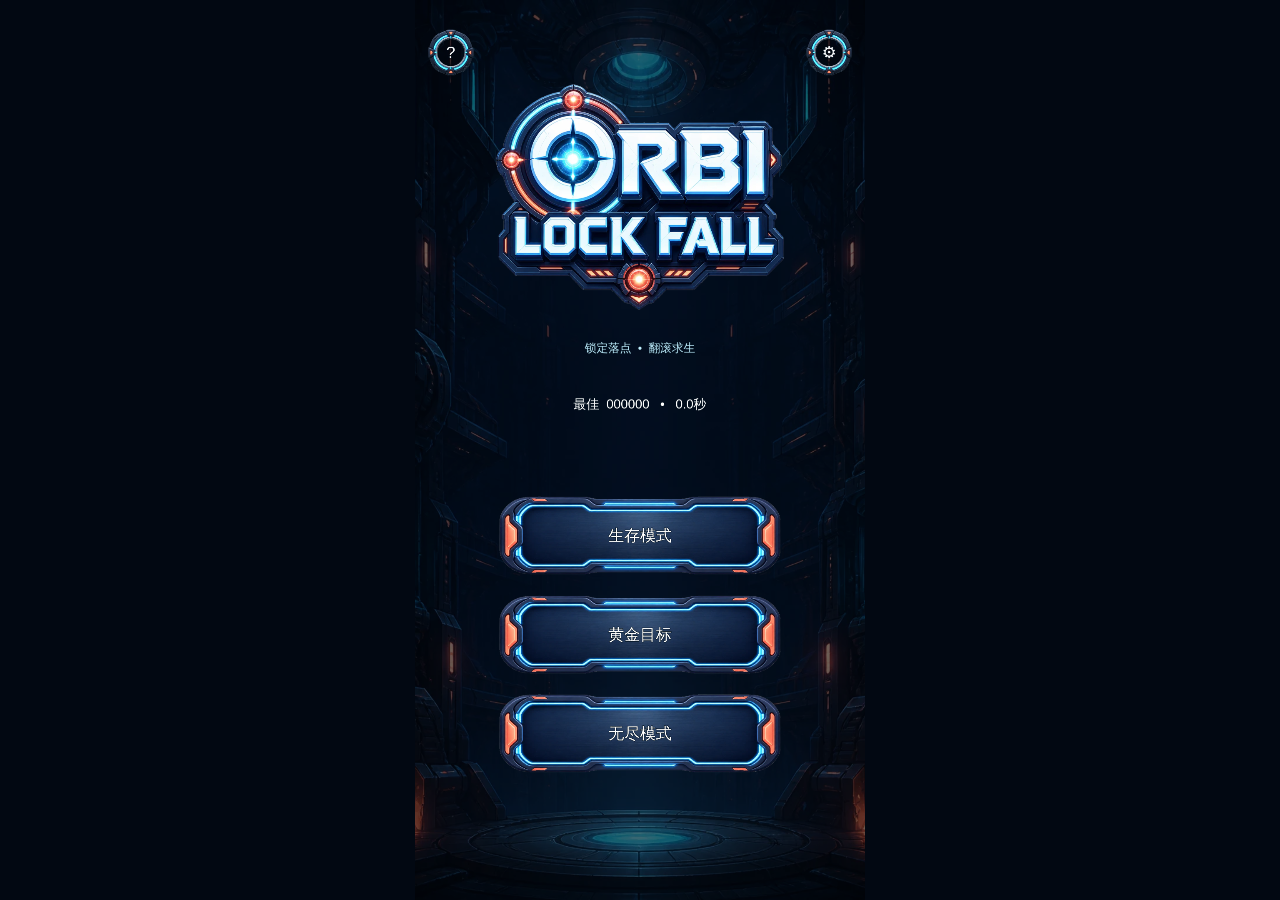
==== games/elsblock/index.html @ f8b9d1f1 "Host imported game builds in the platform" ====
<!doctype html>
<html lang="zh-CN">
  <head>
    <meta charset="UTF-8" />
    <meta name="viewport" content="width=device-width,initial-scale=1,maximum-scale=1,user-scalable=no,viewport-fit=cover" />
    <meta name="theme-color" content="#020c19" />
    <title>轨道锁落</title>
    <style>
      #loading-screen {
        position: fixed; inset: 0; z-index: 9999; display: grid; place-items: center;
        color: #dffaff; background: radial-gradient(circle at 50% 34%, #07304a 0, #020812 58%);
        font-family: "Microsoft YaHei", "PingFang SC", Arial, sans-serif;
        transition: opacity 180ms ease;
      }
      #loading-screen.is-ready { opacity: 0; pointer-events: none; }
      .loading-card { width: min(76vw, 360px); text-align: center; }
      .loading-orbit {
        width: 72px; height: 72px; margin: 0 auto 24px; border: 4px solid #123f59;
        border-top-color: #36efff; border-right-color: #ff704e; border-radius: 50%;
        box-shadow: 0 0 24px #14dff977; animation: loading-spin 1s linear infinite;
      }
      .loading-title { margin: 0 0 28px; color: #fff; font-size: 28px; letter-spacing: 5px; }
      .loading-track { height: 10px; overflow: hidden; border: 1px solid #26dff0; background: #031522; border-radius: 999px; }
      #loading-fill { width: 0; height: 100%; background: linear-gradient(90deg, #18bddd, #62f7ff); transition: width 120ms linear; }
      #loading-status { min-height: 24px; margin: 16px 0; color: #9ed8e8; font-size: 14px; }
      #loading-retry { padding: 9px 22px; border: 1px solid #39eaff; border-radius: 6px; color: #e8fdff; background: #0a3856; cursor: pointer; }
      @keyframes loading-spin { to { transform: rotate(360deg); } }
    </style>
    <script type="module" crossorigin src="./assets/index-C8vit7rw.js"></script>
    <link rel="stylesheet" crossorigin href="./assets/index-D_d0dcex.css">
  </head>
  <body>
    <div id="loading-screen">
      <div class="loading-card">
        <div class="loading-orbit" aria-hidden="true"></div>
        <h1 class="loading-title">轨道锁落</h1>
        <div id="loading-progress" class="loading-track" role="progressbar" aria-label="游戏加载进度" aria-valuemin="0" aria-valuemax="100" aria-valuenow="0">
          <div id="loading-fill"></div>
        </div>
        <p id="loading-status">正在连接游戏资源…</p>
        <button id="loading-retry" type="button" hidden>重新加载</button>
      </div>
    </div>
    <main id="game"></main>
    <script>
      (() => {
        const screen = document.getElementById('loading-screen');
        const progress = document.getElementById('loading-progress');
        const fill = document.getElementById('loading-fill');
        const status = document.getElementById('loading-status');
        const retry = document.getElementById('loading-retry');
        let failed = false;
        const slowTimer = window.setTimeout(() => {
          status.textContent = '网络连接较慢，请继续等待或重新加载';
          retry.hidden = false;
        }, 15000);

        retry.addEventListener('click', () => location.reload());
        window.gameLoading = {
          progress(value) {
            if (failed) return;
            const percent = Math.round(Math.max(0, Math.min(1, value)) * 100);
            progress.setAttribute('aria-valuenow', String(percent));
            fill.style.width = `${percent}%`;
            status.textContent = `正在加载游戏资源 ${percent}%`;
          },
          error() {
            failed = true;
            window.clearTimeout(slowTimer);
            status.textContent = '资源加载失败，请检查网络后重试';
            retry.hidden = false;
          },
          ready() {
            if (failed) return;
            window.clearTimeout(slowTimer);
            fill.style.width = '100%';
            status.textContent = '加载完成';
            screen.classList.add('is-ready');
            window.setTimeout(() => screen.remove(), 220);
          },
        };
      })();
    </script>
  </body>
</html>
---- games/elsblock/assets/index-D_d0dcex.css ----
@font-face{font-family:Inter;src:url(../assets/Inter-Regular.ttf) format("truetype");font-display:swap}*{box-sizing:border-box}html,body,#game{width:100%;height:100%;margin:0;overflow:hidden;background:#020812}body{touch-action:none;overscroll-behavior:none;font-family:Inter,Arial,sans-serif}canvas{display:block;margin:auto;touch-action:none}
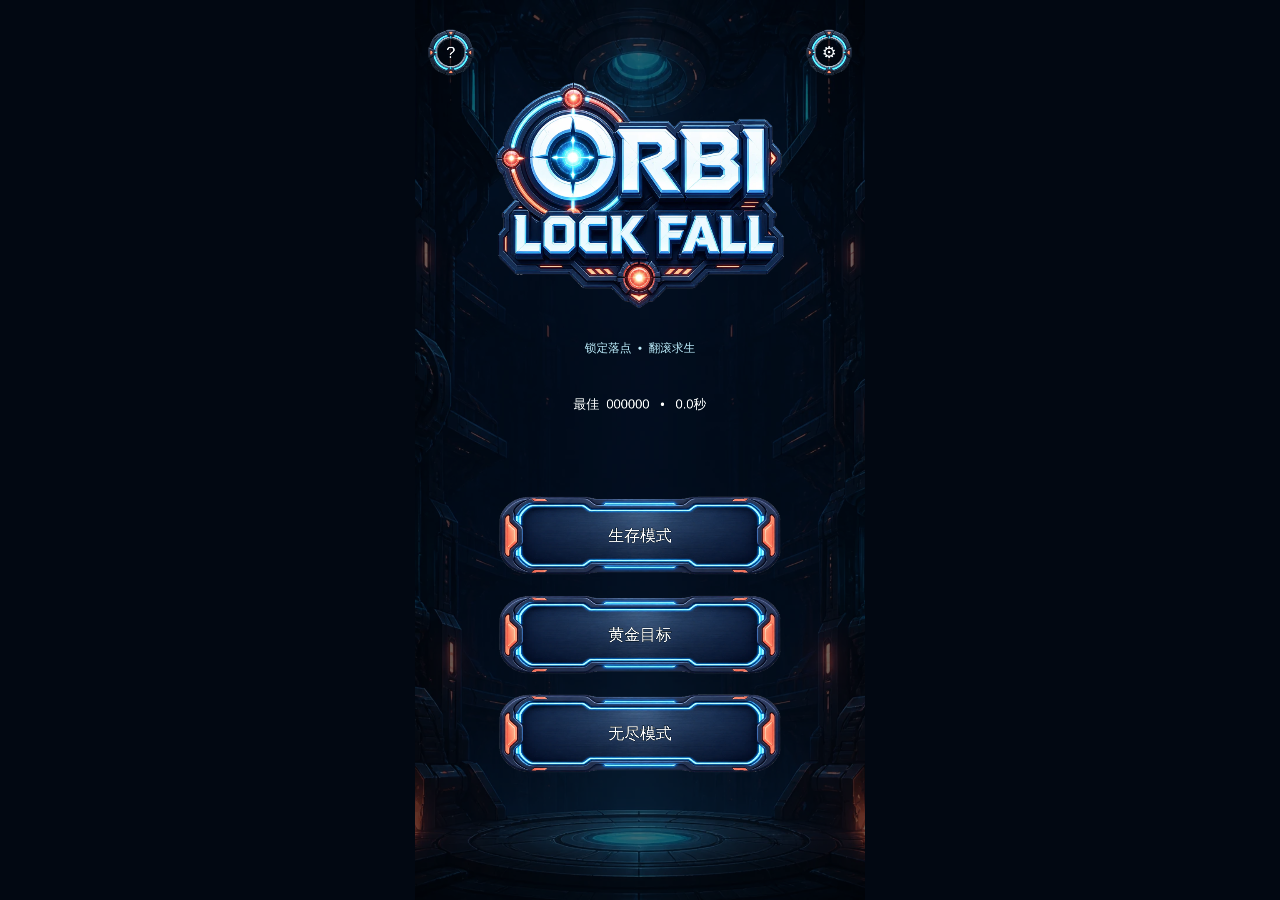
==== commit a79badc3: "Retry workshop assets and fix Orbital Lock Fall collisions Reduce startup texture transfer and reuse" ====
--- a/games/elsblock/index.html
+++ b/games/elsblock/index.html
@@ -26,7 +26,7 @@
       #loading-retry { padding: 9px 22px; border: 1px solid #39eaff; border-radius: 6px; color: #e8fdff; background: #0a3856; cursor: pointer; }
       @keyframes loading-spin { to { transform: rotate(360deg); } }
     </style>
-    <script type="module" crossorigin src="./assets/index-C8vit7rw.js"></script>
+    <script type="module" crossorigin src="./assets/index-Bgatsfwe.js"></script>
     <link rel="stylesheet" crossorigin href="./assets/index-D_d0dcex.css">
   </head>
   <body>
